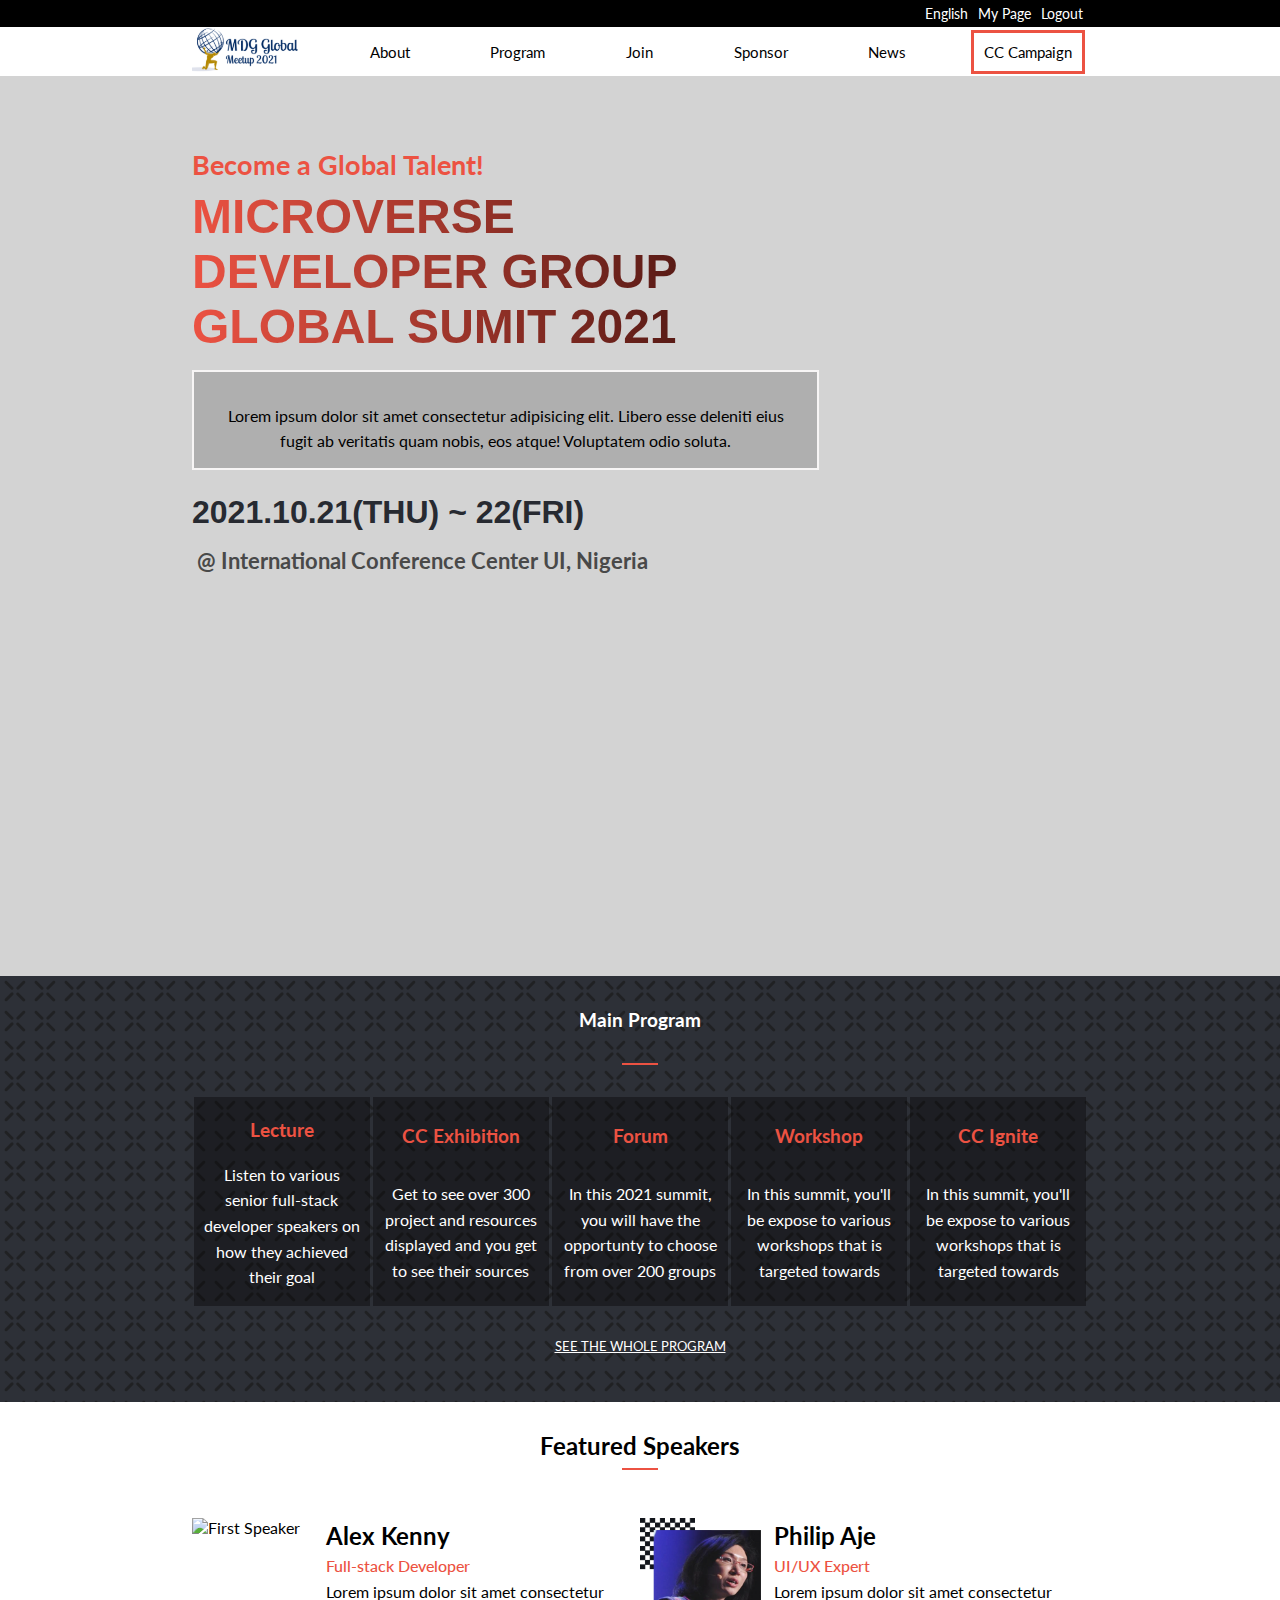
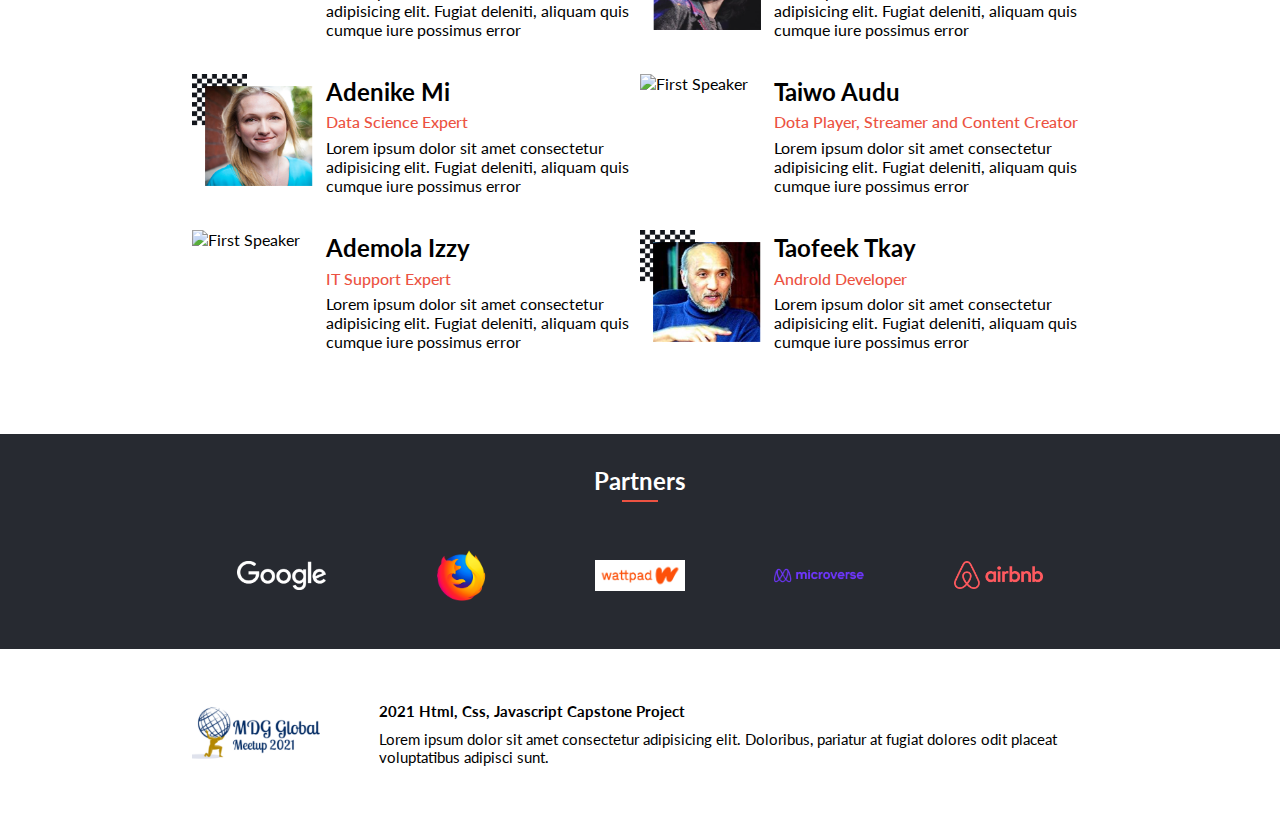
==== index.html @ ac26cec1 "Generate feature speaker section using javascript" ====
<!DOCTYPE html>
<html lang="en">
<head>
  <meta charset="UTF-8">
  <meta http-equiv="X-UA-Compatible" content="IE=edge">
  <meta name="viewport" content="width=device-width, initial-scale=1.0">
  <script src="https://kit.fontawesome.com/f8112dc1f2.js" crossorigin="anonymous"></script>
  <link rel="stylesheet" href="style.css">
  <title>MDG</title>
</head>
<body>
  <header>
    <section class="first-nav">
      <ul>
        <li><a href="#"><i class="fab fa-facebook"></i></a></li>
        <li><a href="#"><i class="fab fa-twitter"></i></a></li>
        <li><a href="#">English</a></li>
        <li><a href="#">My Page</a></li>
        <li><a href="#">Logout</a></li>
      </ul>
    </section>
    <nav class="main-nav">
     <a href="index.html" class="logo"><img src="img/meetup.PNG" alt="Website Logo"></a>
      <ul class="nav-menu">
        <li><a class="nav-link" href="about.html" class="about">About</a></li>
        <li><a class="nav-link" href="#">Program</a></li>
        <li><a class="nav-link" href="#">Join</a></li>
        <li><a class="nav-link" href="#">Sponsor</a></li>
        <li><a class="nav-link" href="#">News</a></li>
        <li><a href="#" class="decorating-text">CC Campaign</a></li>
      </ul>
      <div class="hamburger"><img src="img/menu.png" alt="Menu Icon" class="menu"></div>
      <div class="close" id="close">&times;</div>
    </nav>
  </header>
  <main>
    <section class="hero">
      <div class="sub-hero">
        <h2 class="talent">Become a Global Talent!</h2>
        <h1 class="title">MICROVERSE DEVELOPER GROUP GLOBAL SUMIT 2021</h1>
        <div class="sub-hero-desc">
          <p>
            Lorem ipsum dolor sit amet consectetur adipisicing elit. Libero esse deleniti eius fugit ab veritatis quam nobis, eos atque! Voluptatem odio soluta.
          </p>
        </div>
        <h1 class="event-time">2021.10.21(THU) ~ 22(FRI)</h1>
        <h3 class="venue">@ International Conference Center UI, Nigeria</h3>
      </div>
    </section>
    <section class="program-section">
      <h3 class="program-heading">Main Program</h3>
      <hr>
      <div class="program-desktop">
        <div class="progam">
          <i class="fas fa-chalkboard-teacher"></i>
          <h3 class="program-title">Lecture</h3>
          <p class="pro-desc">Listen to various senior full-stack developer speakers on how they achieved their goal</p>
        </div>
        <div class="progam">
          <i class="fab fa-acquisitions-incorporated"></i>      
          <h3 class="program-title">CC Exhibition</h3>
          <p class="pro-desc">Get to see over 300 project and resources displayed and you get to see their sources</p>
        </div>
        <div class="progam">
          <i class="fas fa-user-tie"></i>
          <h3 class="program-title">Forum</h3>
          <p class="pro-desc">In this 2021 summit, you will have the opportunty to choose from over 200 groups</p>
        </div>
        <div class="progam">
          <i class="fas fa-praying-hands"></i>
          <h3 class="program-title">Workshop</h3>
          <p class="pro-desc">In this summit, you'll be expose to various workshops that is targeted towards</p>
        </div>
        <div class="progam">
          <i class="fas fa-certificate"></i>
          <h3 class="program-title">CC Ignite</h3>
          <p class="pro-desc">In this summit, you'll be expose to various workshops that is targeted towards</p>
        </div>
      </div>
      <button class="btn-join">JOIN MICROVERSE SUMMIT 2021</button>
      <a href="#" class="whole">SEE THE WHOLE PROGRAM</a>
    </section>
    <section class="speaker">
      <div class="mag-btm">
        <h3 class="speaker-title">Featured Speakers</h3>
      <hr>
      </div>
      <div class="speaker-desktop">
        <!-- Content generated with Javascript -->
      </div>
      <button class="btn-more">
        MORE
        <i class="fas fa-angle-down"></i>
      </button>
    </section>
    <section class="partner">
      <h3 class="partner-header">Partners</h3>
      <hr>
      <div class="partner-logo">
        <img src="img/Google.png" alt="partner1" class="logo1">
        <img src="img/Mozilla-Firefox.png" alt="partner2" class="logo1">
        <img src="img/Wattpad.jpg" alt="partner3" class="logo1">
        <img src="img/micro.png" alt="partner4" class="logo1">
        <img src="img/Airbnb_Logo.png" alt="partner4" class="logo1">
      </div>
    </section>
  </main>
  <footer>
    <img src="img/meetup.PNG" alt="Website Logo" class="logo">
    <div class="footer-desc">
      <h3>2021 Html, Css, Javascript Capstone Project</h3>
      <p>Lorem ipsum dolor sit amet consectetur adipisicing elit. Doloribus, pariatur at fugiat dolores odit placeat 
        voluptatibus adipisci sunt.</p> 
    </div>
  </footer>

  <script src="app.js"></script>
</body>
</html>
---- style.css ----
@import url('http://fonts.cdnfonts.com/css/chunkfive-ex');
@import url('https://fonts.googleapis.com/css2?family=Lato&display=swap');

* {
  padding: 0;
  margin: 0;
  box-sizing: border-box;
}

body {
  font-family: 'Lato', sans-serif;  
  width: 100%;
}

.close {
  display: none;
  z-index: 9999;
  cursor: pointer !important;
  font-size: 40px;
}

.close-appear {
  display: block;
}

.hamburger {
  cursor: pointer;
  color: #fff;
}

.hamburger-disappear,
.first-nav,
.logo {
  display: none;
}

.main-nav {
  padding: 2rem;
  background-color: #d3d3d3;
}

.nav-menu {
  position: fixed;
  display: flex;
  align-items: center;
  justify-content: space-around;
  top: 0;
  right: 0;
  list-style: none;
  flex-direction: column;
  background: #ec5242;
  width: 50%;
  border-radius: 10px;
  height: 100vh;
  opacity: 0.97;
  transform: translateX(100%);
  transition: transform 0.5s ease-in;
}

.nav-menu-active {
  transform: translateX(0);
}

.nav-menu li{
  padding: 5px;
  font-size: 25px;
}

.nav-menu li a {
  text-decoration: none;
  color: #fff;
  padding: 0;
}

.hero{
  padding: 1.5rem;
  background-color: #d3d3d3;
}

img {
  height: 100%;
  width: 100%;
}

.menu {
  height: 30px;
  width: 30px;
}

.sub-hero {
  margin-top: 2.5rem;
}

.talent {
  font-size: 1.7rem;
  margin-bottom: 0.5rem;
  color: #ec5242;
}

.about-talent {
  font-size: 1.7rem;
  margin-bottom: 0.5rem;
  color: #ec5242;
  text-align: center;
}

.title {
  font-size: 2.5rem;
  background: linear-gradient(90deg,#ec5242, #2e0b09);
  -webkit-background-clip: text;
  -webkit-text-fill-color: transparent;
  font-family: 'ChunkFive Ex', sans-serif;                                             
}

.about-title {
  font-size: 3rem;
  color: #ec5242;
  line-height: 4rem;
  font-family: 'ChunkFive Ex', sans-serif;
  margin-bottom: 2rem;                                             
}

.about-title {
  text-align: center;
}

.sub-hero-desc {
  background: #afafaf;
  border: 2px solid rgb(247, 245, 245);
  padding: 15px 20px;
  margin-top: 1rem;
  line-height: 1.7rem;
}

.sub-hero-desc-about {
  background: #fff;
  padding: 15px 20px;
  margin-top: 1rem;
  line-height: 1.7rem;
  text-align: center;
  border: 1px solid #d3d3d3;
}

.sub-hero-desc p {
  font-size: 1rem;
  line-height: 25px;
}

.event-time {
  font-size: 2rem;
  margin-top: 1.5rem;
  color: #272a31;
  font-family: 'ChunkFive Ex', sans-serif; 
}

.about-info {
  margin: 2rem  auto;
  text-align: center;
  line-height: 1.6rem;
  width: 80%;
}

.about-info p,
.creative-header p {
  text-align: center !important;
}

.email {
  display: block;
  text-align: center;
  color: #000;
  font-weight: bolder;
}

.partner2 {
  background-color: #242424;
  padding: 0 2rem;
}

.footer-desc p, h3 {
  font-size: 15px;
  padding: 5px;
  text-align: left;
}

.partner-header {
  color: #fff;
  padding-top: 2rem;
  text-align: center;
  font-size: 1.5rem;
}

.partner-logo {
  display: flex;
  flex-wrap: wrap;
  justify-content: space-around;
  align-items: center;
  padding: 2rem 0;
}

.logo {
  width: 30%;
  height: 30%;
}

.logo1 {
  width: 33%;
  height: 30%;
}

.venue {
  font-size: 1.4rem;
  color: #494949;
  margin-top: 0.7rem;
}

.program-section {
  background-image: url('img/repeat-bg.png');
  padding: 1.5rem;
}

.program-heading {
  color: #fff;
  text-align: center;
  font-size: 1.5rem;
  padding-bottom: 0.5rem;
}

.program-icon {
  width: 10%;
  height: 10%;
}

.pro-desc {
  color: #fff;
  width: 50%;
  font-size: 1rem;
  line-height: 1.9rem;
}

.program-title {
  color: #ec5242;
  font-size: 1.2rem;
}

.progam {
  flex-wrap: wrap;
  display: flex;
  align-items: center;
  justify-content: space-between;
  margin-top: 1rem;
  background-color: rgba(5, 5, 5, 0.4);
  padding: 20px;
}

.btn-join {
  margin-top: 2rem;
  background-color: #ec5242;
  color: #fff;
  font-size: 1rem;
  padding: 20px;
  border: none;
  font-weight: 900;
  position: relative;
  left: 50%;
  transform: translate(-50%);
}

.speaker {
  padding: 1.5rem;
}

.speaker-title {
  text-align: center;
  font-size: 1.5rem;
  margin-top: 1.5rem;
  padding-bottom: 0.5rem;
}

.mag-btm {
  margin-bottom: 2rem;
}

.person {
  width: 8rem;
  height: 8rem;
}

i {
  color: #fff;
  font-size: 2rem;
}

.speakers-description {
  display: flex;
  justify-content: space-between;
  margin-bottom: 2rem;
}

.speaker-details {
  width: 80%;
  margin-left: 1rem;
}

.speaker-details h3,
.speaker-details .des-2,
.speaker-details .des-1 {
  padding: 0.2rem 0 !important;
  text-align: left !important;
}

.speaker-name {
  font-size: 1.5rem;
}

.des-1 {
  color: #ec5242;
  font-weight: 500;
}

.fa-angle-down {
  color: #ec5242;
  padding-left: 0.5rem;
  font-size: 17PX;
}

.btn-more {
  width: 100%;
  display: flex;
  font-size: 17px;
  justify-content: center;
  align-items: center;
  font-weight: bolder;
  padding: 8px 0;
  border: 1px solid #d3d3d3;
  background-color: #fff;
}

.d-none, .whole, .partner {
  display: none;
}

.close {
  font-size: 3rem;
}

.about-footer {
  margin: 3rem 0;
  display: flex;
  justify-content: center;
  align-items: center;
}

.creative-header {
  width: 70%;
  margin: 3rem auto;
}

.creative-header h3,
p {
  text-align: center;
  padding-top: 1rem;
}

.image-box{
  display: flex;
  margin: 2rem 3rem;
  padding: 2rem;
  justify-content: center;
}

.about-img-box {
  width: 80%;
  height: 80%;
}

.summit {
  margin: 0 auto;
}

.bg-image {
  background-image: url(img/summit2.jpg);
  background-size: cover;
  background-position: center;
  background-repeat: no-repeat;
  color: #fff;
  padding: 4rem 5rem;
  margin: 2rem 2rem ;
  position: relative;
}

.bg-image2 {
  background-image: url(img/summit3.jpg);
  background-size: cover;
  background-position: center;
  background-repeat: no-repeat;
  color: #fff;
  padding: 4rem 5rem;
  margin: 2rem 2rem ;
  position: relative;
}

.bg-image > * {
  z-index: 10;
  position: relative;
}

.bg-image2 > * {
  z-index: 10;
  position: relative;
}

.bg-image::after, .bg-image2::after {
  content: "";
  display: block;
  width: 100%;
  height: 100%;
  background-image: linear-gradient(to right, #ec5242, #4b0800 );
  position: absolute;
  top: 0px;
  right: 0px;
  z-index: 0;
  opacity: 0.85;
}

.summit h1 {
  font-size: 2rem;
}

.summit h1,
p {
  text-align: center;
}

.img-section {
  border-top: 2px solid #c7c7c7;
}

footer {
  display: none;
}

hr {
  border: 1px solid #ec5242;
  width: 10%;
  margin: 0 auto;
}

@media only screen and (max-width: 430px) {
  .speakers-description {
    display: block;
    justify-content: space-between;
    margin-bottom: 2rem;
    text-align: center;
  }

  .speaker-details h3, p {
    text-align: center !important;
  }

  .progam {
    display: block;
    align-items: center;
    justify-content: space-between;
    margin-top: 1rem;
    background-color: rgba(5, 5, 5, 0.4);
    padding: 20px;
  }

  .fa-chalkboard-teacher, 
  .fa-acquisitions-incorporated,
  .fa-user-tie,
  .fa-praying-hands,
  .fa-certificate {
    position: relative;
    left: 50%;
    transform: translate(-50%);
    font-size: 24px;
    padding-bottom: 0.2rem;
  }

  .program-title {
    color: #ec5242;
    text-align: center;
    width: 100%;
    font-size: 1.2rem;
  }

  .pro-desc {
    color: #fff;
    width: 100%;
    font-size: 1rem;
    line-height: 1.6rem;
    text-align: center !important;
  }

  .title {
    font-size: 1.9rem;
    background: linear-gradient(90deg,#ec5242, #2e0b09);
    -webkit-background-clip: text;
    -webkit-text-fill-color: transparent;
    font-family: 'ChunkFive Ex', sans-serif;  
    text-align: center;                                           
  }

  .talent {
    font-size: 1.3rem;
    margin-bottom: 0.5rem;
    color: #ec5242;
    text-align: center;
  }

  .d-none {
    display: none;
  }

  .about-title {
    font-size: 2rem;
  }
}

@media only screen and (min-width: 956px) {
  .home-display {
    display: none;
  }

  .nav-menu {
    position: unset;
    display: flex;
    align-items: center;
    justify-content: space-between;
    top: unset;
    padding-left: unset;
    list-style: none;
    flex-direction: unset;
    background: unset;
    width: 100%;
    border-radius: unset;
    transition: unset;
    font-size: unset;
    line-height: unset;
    height: unset;
    padding-top: unset;
    opacity: unset;
    transform: unset;
    transition: unset;
  }
  
  .nav-menu li {
    font-size: initial;
    line-height: initial;
    display: inline;
    padding: 3px;
  }

  header {
    display: block;
    background-color: #fff;
  }

  .speaker, 
  .partner, 
  .first-nav,
  .program-section,
  .main-nav {
    padding: 0 12rem;
  }

  .first-nav {
    display: block;
    background-color: #000;
  }

  .title {
    width: 70%;
    font-size: 3rem;
    background: linear-gradient(90deg,#ec5242, #2e0b09);
    -webkit-background-clip: text;
    -webkit-text-fill-color: transparent;
    font-family: 'ChunkFive Ex', sans-serif;                                             
  }

  .sub-hero-desc-about {
    width: 70%;
    background: #fff;
    padding: 15px 20px;
    margin: 0 auto;
    line-height: 1.7rem;
    text-align: center;
    border: 1px solid #d3d3d3;
  }

  .sub-hero-desc {
    width: 70%;
    background: #afafaf;
    border: 2px solid rgb(247, 245, 245);
    padding: 15px 20px;
    margin-top: 1rem;
  }

  ul {
    display: flex;
    justify-content: flex-end;
    align-items: center;
  }

  ul li {
    list-style: none;
    padding: 5px;
    font-size: 14px;
  }

  .first-nav li a i {
    font-size: 14px;
  }

  li a {
    text-decoration: none;
    color: #fff;
  }

  .main-nav {
    background-color: #fff;
    display: flex;
    justify-content: space-between;
    align-items: center;
  }

  .about-img-box {
    width: 30%;
    height: 30%;
  }

  .bg-image,
  .bg-image2 {
    background-size: cover;
    background-position: center;
    background-repeat: no-repeat;
    color: #fff;
    position: relative;
    width: 40%;
    height: 50%;
  }

  .bg-image {
    background-image: url(img/summit2.jpg);
  }

  .bg-image2 {
    background-image: url(img/summit3.jpg);
  }

  .summit {
    display: flex;
    justify-content: center;
    align-items: center;
    margin: 3rem 0;
  }

  .logo {
    display: block;
    width: 15%;
    height: 15%;
  }

  .main-nav ul li a {
    color: #000;
    font-size: 15px;
    padding-left: 1rem;
  }

  .decorating-text {
    border: 3px solid #ec5242;
    padding: 10px !important;
  }

  .menu, 
  .btn-join,
  .close {
    display: none;
  }

  .hero{
    padding: 2rem 12rem;
    width: 100%;
    height: 100vh;
    background-color: #d3d3d3;
  }

  .sub-hero {
    width: 100%;
  }

  .program-desktop {
    display: flex;
    justify-content: space-between;
  }

  .progam {
    width: 25%;
    margin: 2rem 0.1rem;
    background-color: rgba(5, 5, 5, 0.4);
    padding: 1rem 0.5rem;
  }

  .pro-desc {
    color: #fff;
    width: 100%;
    font-size: 1rem;
    line-height: 1.6rem;
    text-align: center;
  }

  .program-title {
    color: #ec5242;
    text-align: center;
    width: 100%;
    font-size: 1.2rem;
  }

  .fa-chalkboard-teacher, 
  .fa-acquisitions-incorporated,
  .fa-user-tie,
  .fa-praying-hands,
  .fa-certificate {
    position: relative;
    left: 50%;
    transform: translate(-50%);
    font-size: 24px;
    padding-bottom: 0.2rem;
  }

  .program-heading {
    color: #fff;
    text-align: center;
    font-size: 1.2rem;
    padding: 2rem 0;
  }

  .whole {
    display: block;
    color: #fff;
    text-align: center;
    font-size: 13px;
    padding-bottom: 3rem;
  }

  .btn-more {
    display: none;
  }

  .speaker-desktop {
    display: flex;
    justify-content: center;
    flex-wrap: wrap;
    margin-top: 3rem;
  }

  .speakers-description {
    width: 50%;
  }

  .speakers-description img {
    width: 27%;
  }

  .speaker-details {
    width: 70%;
    margin-left: 5px !important;
  }

  .person {
    width: 7rem;
    height: 7rem;
  }

  .d-none {
    display: flex;
  }

  .partner {
    display: block;
    background-color: #272a31;
    margin-top: 3rem;
  }

  .partner-header {
    color: #fff;
    padding-top: 2rem;
    text-align: center;
    font-size: 1.5rem;
  }

  .logo1 {
    width: 10%;
    height: 10%;
  }

  .partner-logo {
    display: flex;
    justify-content: space-around;
    align-items: center;
    padding: 3rem 0;
  }

  footer {
    display: flex;
    justify-content: center;
    align-items: center;
    padding: 3rem 12rem;
  }

  footer p, h3 {
    font-size: 15px;
    padding: 5px;
  }

  .logo {
    margin-right: 3rem;
  }

  hr {
    border: 1px solid #ec5242;
    width: 4%;
    margin: 0 auto;
  }

  .about-footer {
    background-color: #242424;
    color: #fff;
  }

  .partner2 {
    display: none;
  }

  .main-nav ul .about {
    color: #ec5242;
  }
}
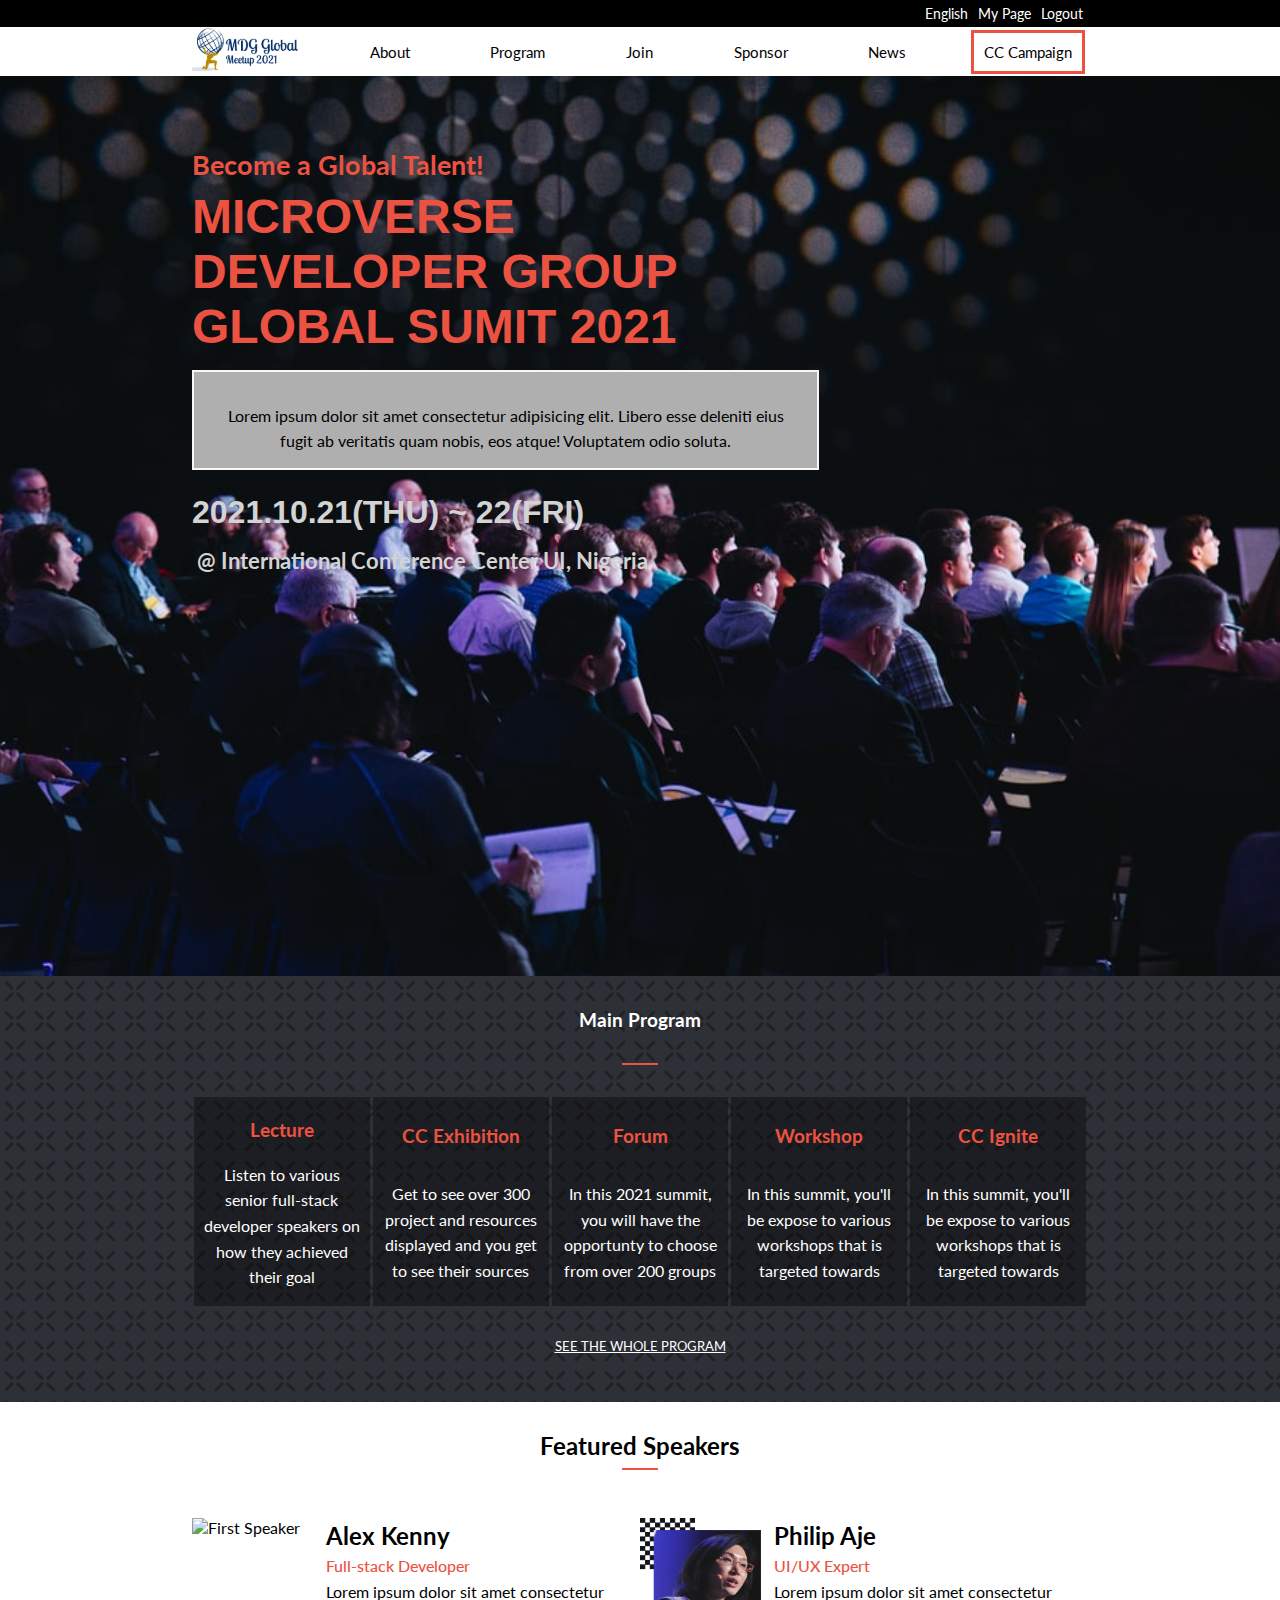
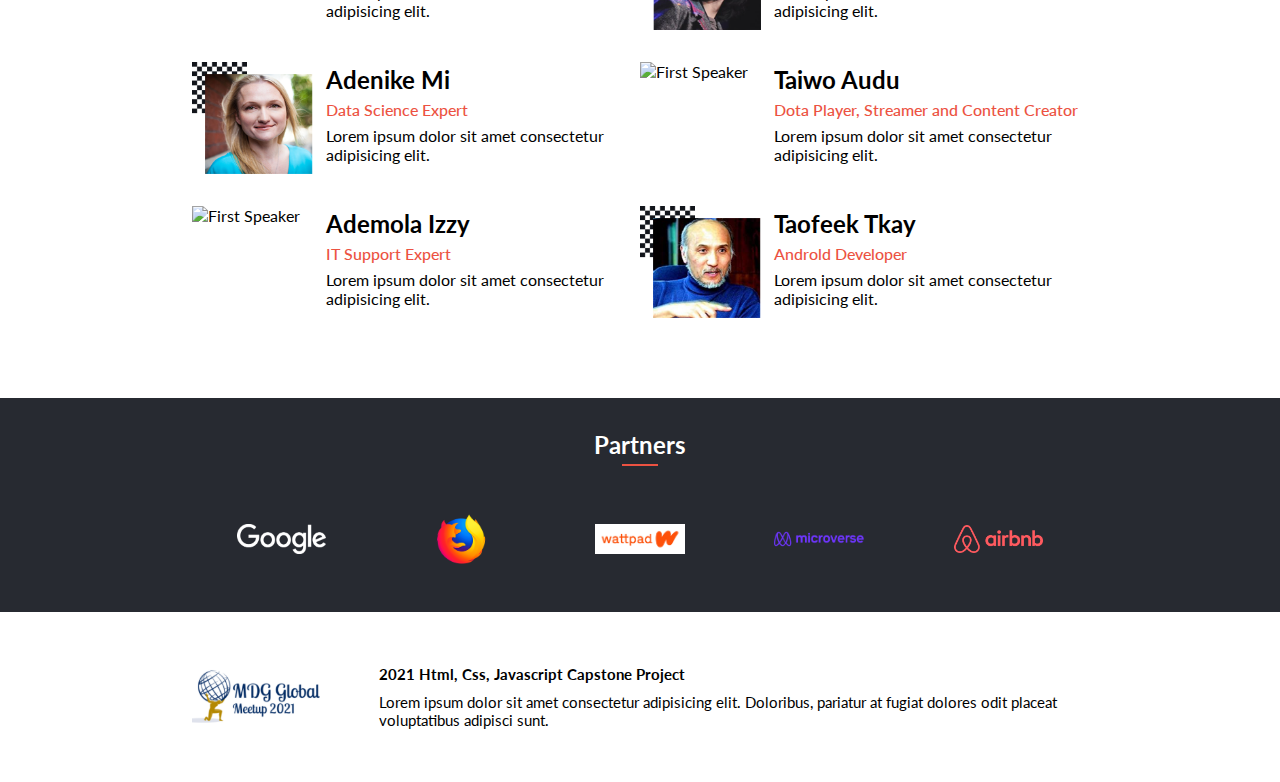
==== commit 9fa2052a: "Add image" ====
--- a/index.html
+++ b/index.html
@@ -88,10 +88,10 @@
       <div class="speaker-desktop">
         <!-- Content generated with Javascript -->
       </div>
-      <button class="btn-more">
+      <!-- <button class="btn-more">
         MORE
         <i class="fas fa-angle-down"></i>
-      </button>
+      </button> -->
     </section>
     <section class="partner">
       <h3 class="partner-header">Partners</h3>
--- a/style.css
+++ b/style.css
@@ -75,6 +75,11 @@
 .hero{
   padding: 1.5rem;
   background-color: #d3d3d3;
+  background-image: url(img/cover1.jfif);
+  background-position: center;
+  background-repeat: no-repeat;
+  background-size: cover;
+  position: relative;
 }
 
 img {
@@ -106,9 +111,7 @@
 
 .title {
   font-size: 2.5rem;
-  background: linear-gradient(90deg,#ec5242, #2e0b09);
-  -webkit-background-clip: text;
-  -webkit-text-fill-color: transparent;
+  color:#ec5242;
   font-family: 'ChunkFive Ex', sans-serif;                                             
 }
 
@@ -149,7 +152,7 @@
 .event-time {
   font-size: 2rem;
   margin-top: 1.5rem;
-  color: #272a31;
+  color: #d3d3d3;
   font-family: 'ChunkFive Ex', sans-serif; 
 }
 
@@ -210,7 +213,7 @@
 
 .venue {
   font-size: 1.4rem;
-  color: #494949;
+  color: #d3d3d3;
   margin-top: 0.7rem;
 }
 
@@ -496,9 +499,7 @@
 
   .title {
     font-size: 1.9rem;
-    background: linear-gradient(90deg,#ec5242, #2e0b09);
-    -webkit-background-clip: text;
-    -webkit-text-fill-color: transparent;
+    color:#ec5242;
     font-family: 'ChunkFive Ex', sans-serif;  
     text-align: center;                                           
   }
@@ -553,6 +554,11 @@
     padding: 3px;
   }
 
+  .nav-menu li a:hover {
+    color: #ec5242;
+    font-weight: bolder;
+  }
+
   header {
     display: block;
     background-color: #fff;
@@ -574,9 +580,7 @@
   .title {
     width: 70%;
     font-size: 3rem;
-    background: linear-gradient(90deg,#ec5242, #2e0b09);
-    -webkit-background-clip: text;
-    -webkit-text-fill-color: transparent;
+    color:#ec5242;
     font-family: 'ChunkFive Ex', sans-serif;                                             
   }
 
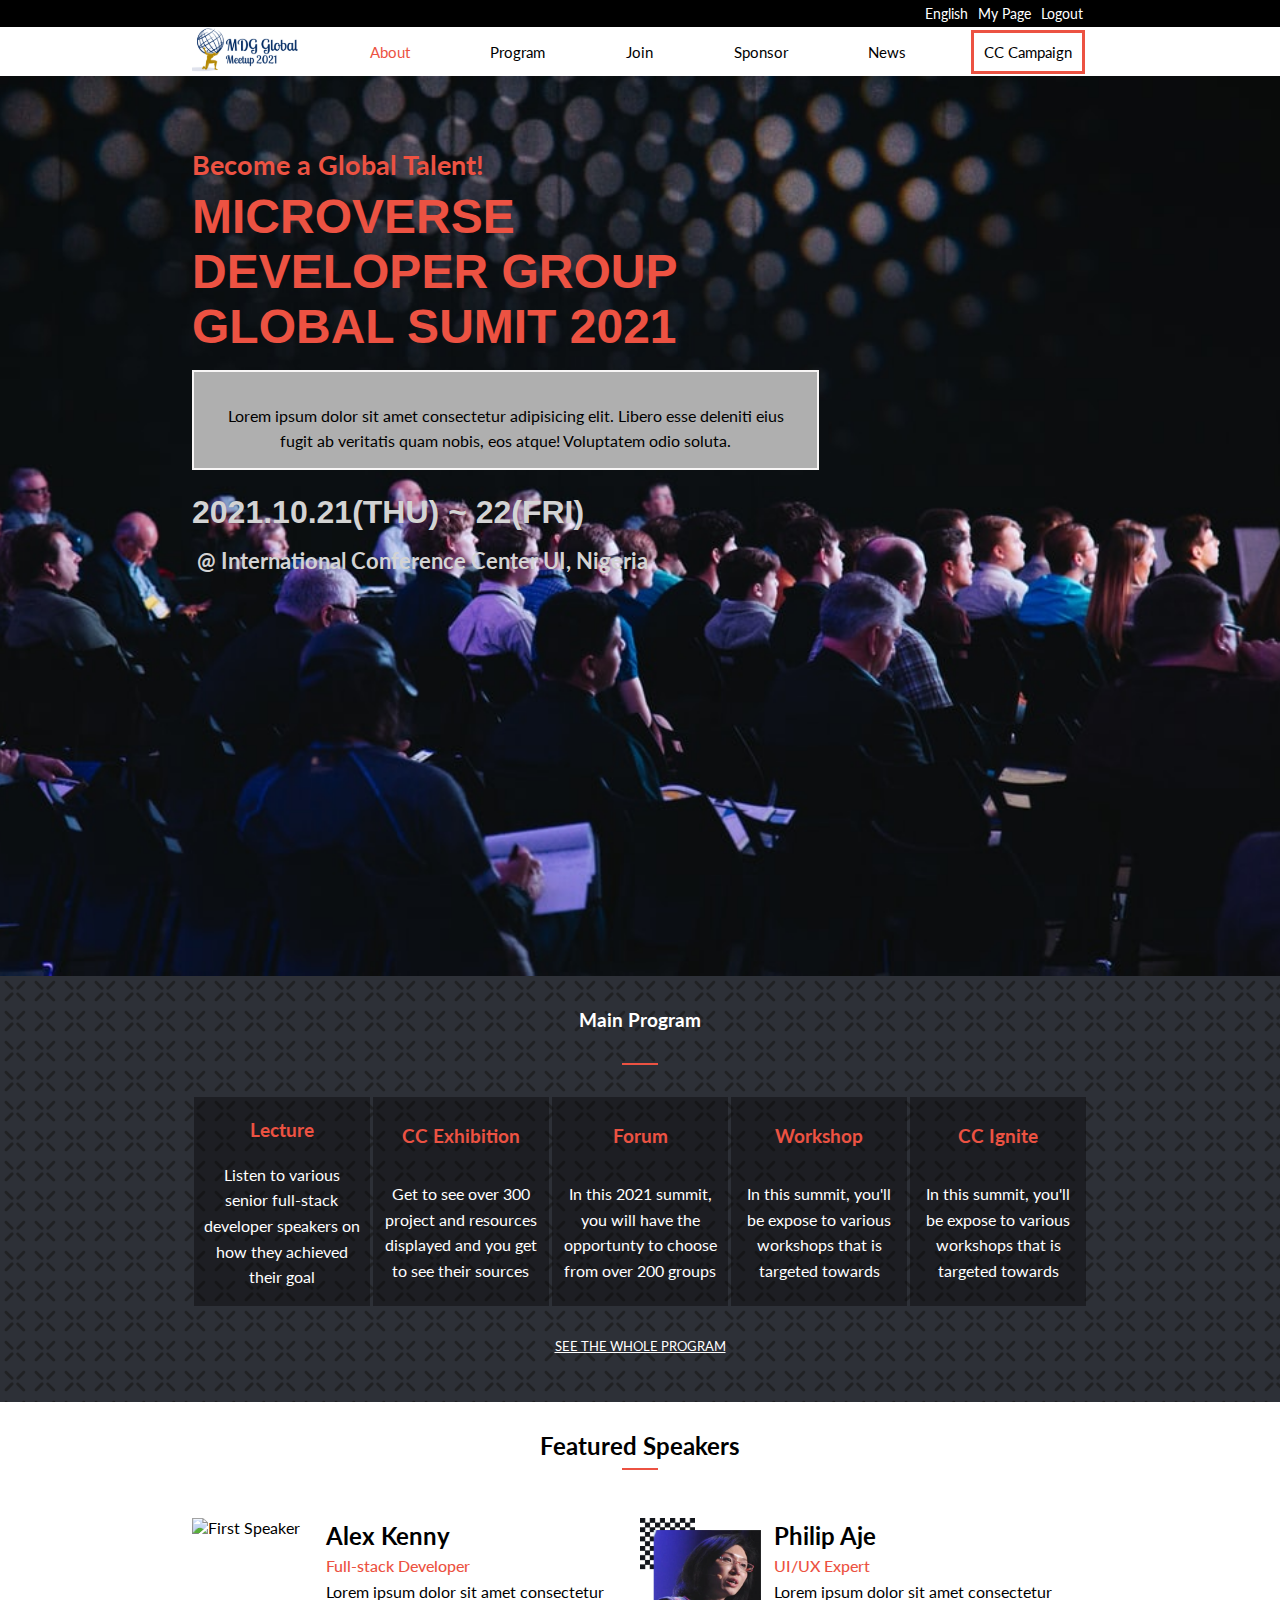
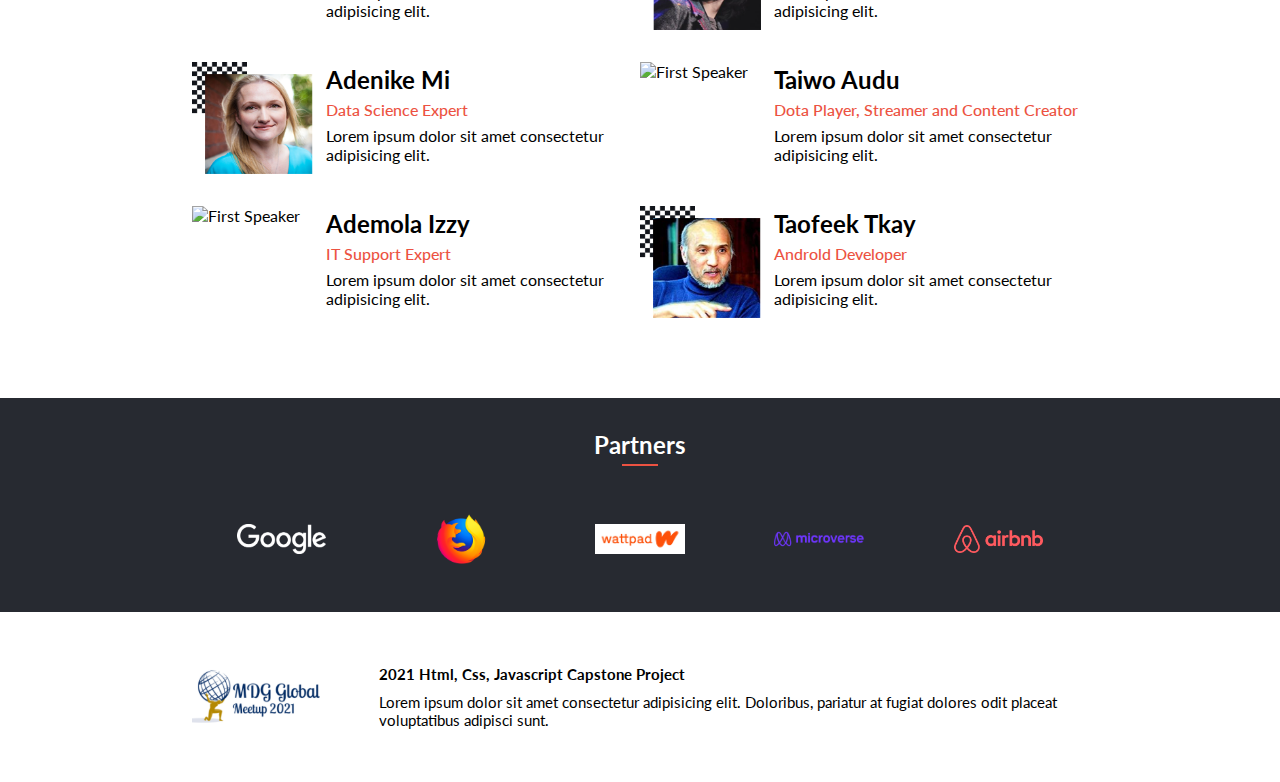
==== commit 7d9eec5a: "Fix linters errors" ====
--- a/index.html
+++ b/index.html
@@ -10,7 +10,7 @@
 </head>
 <body>
   <header>
-    <section class="first-nav">
+    <div class="first-nav">
       <ul>
         <li><a href="#"><i class="fab fa-facebook"></i></a></li>
         <li><a href="#"><i class="fab fa-twitter"></i></a></li>
@@ -18,11 +18,11 @@
         <li><a href="#">My Page</a></li>
         <li><a href="#">Logout</a></li>
       </ul>
-    </section>
+    </div>
     <nav class="main-nav">
      <a href="index.html" class="logo"><img src="img/meetup.PNG" alt="Website Logo"></a>
       <ul class="nav-menu">
-        <li><a class="nav-link" href="about.html" class="about">About</a></li>
+        <li><a class="nav-link about" href="about.html">About</a></li>
         <li><a class="nav-link" href="#">Program</a></li>
         <li><a class="nav-link" href="#">Join</a></li>
         <li><a class="nav-link" href="#">Sponsor</a></li>
@@ -88,10 +88,6 @@
       <div class="speaker-desktop">
         <!-- Content generated with Javascript -->
       </div>
-      <!-- <button class="btn-more">
-        MORE
-        <i class="fas fa-angle-down"></i>
-      </button> -->
     </section>
     <section class="partner">
       <h3 class="partner-header">Partners</h3>
--- a/style.css
+++ b/style.css
@@ -8,7 +8,7 @@
 }
 
 body {
-  font-family: 'Lato', sans-serif;  
+  font-family: 'Lato', sans-serif;
   width: 100%;
 }
 
@@ -17,6 +17,7 @@
   z-index: 9999;
   cursor: pointer !important;
   font-size: 40px;
+  font-size: 3rem;
 }
 
 .close-appear {
@@ -61,7 +62,7 @@
   transform: translateX(0);
 }
 
-.nav-menu li{
+.nav-menu li {
   padding: 5px;
   font-size: 25px;
 }
@@ -72,14 +73,13 @@
   padding: 0;
 }
 
-.hero{
+.hero {
   padding: 1.5rem;
   background-color: #d3d3d3;
   background-image: url(img/cover1.jfif);
   background-position: center;
   background-repeat: no-repeat;
   background-size: cover;
-  position: relative;
 }
 
 img {
@@ -90,6 +90,12 @@
 .menu {
   height: 30px;
   width: 30px;
+}
+
+.creative-header h3,
+p {
+  text-align: center;
+  padding-top: 1rem;
 }
 
 .sub-hero {
@@ -111,8 +117,8 @@
 
 .title {
   font-size: 2.5rem;
-  color:#ec5242;
-  font-family: 'ChunkFive Ex', sans-serif;                                             
+  color: #ec5242;
+  font-family: 'ChunkFive Ex', sans-serif;
 }
 
 .about-title {
@@ -120,10 +126,7 @@
   color: #ec5242;
   line-height: 4rem;
   font-family: 'ChunkFive Ex', sans-serif;
-  margin-bottom: 2rem;                                             
-}
-
-.about-title {
+  margin-bottom: 2rem;
   text-align: center;
 }
 
@@ -153,10 +156,11 @@
   font-size: 2rem;
   margin-top: 1.5rem;
   color: #d3d3d3;
-  font-family: 'ChunkFive Ex', sans-serif; 
+  font-family: 'ChunkFive Ex', sans-serif;
 }
 
 .about-info {
+  color: #fff;
   margin: 2rem  auto;
   text-align: center;
   line-height: 1.6rem;
@@ -171,8 +175,9 @@
 .email {
   display: block;
   text-align: center;
-  color: #000;
+  color: #fff;
   font-weight: bolder;
+  letter-spacing: 0.2rem;
 }
 
 .partner2 {
@@ -180,7 +185,8 @@
   padding: 0 2rem;
 }
 
-.footer-desc p, h3 {
+.footer-desc p,
+h3 {
   font-size: 15px;
   padding: 5px;
   text-align: left;
@@ -305,6 +311,11 @@
   margin-left: 1rem;
 }
 
+.des-1 {
+  color: #ec5242;
+  font-weight: 500;
+}
+
 .speaker-details h3,
 .speaker-details .des-2,
 .speaker-details .des-1 {
@@ -316,15 +327,10 @@
   font-size: 1.5rem;
 }
 
-.des-1 {
-  color: #ec5242;
-  font-weight: 500;
-}
-
 .fa-angle-down {
   color: #ec5242;
   padding-left: 0.5rem;
-  font-size: 17PX;
+  font-size: 17px;
 }
 
 .btn-more {
@@ -339,12 +345,10 @@
   background-color: #fff;
 }
 
-.d-none, .whole, .partner {
+.d-none, 
+.whole, 
+.partner {
   display: none;
-}
-
-.close {
-  font-size: 3rem;
 }
 
 .about-footer {
@@ -359,13 +363,7 @@
   margin: 3rem auto;
 }
 
-.creative-header h3,
-p {
-  text-align: center;
-  padding-top: 1rem;
-}
-
-.image-box{
+.image-box {
   display: flex;
   margin: 2rem 3rem;
   padding: 2rem;
@@ -470,7 +468,7 @@
     padding: 20px;
   }
 
-  .fa-chalkboard-teacher, 
+  .fa-chalkboard-teacher,
   .fa-acquisitions-incorporated,
   .fa-user-tie,
   .fa-praying-hands,
@@ -500,8 +498,8 @@
   .title {
     font-size: 1.9rem;
     color:#ec5242;
-    font-family: 'ChunkFive Ex', sans-serif;  
-    text-align: center;                                           
+    font-family: 'ChunkFive Ex', sans-serif;
+    text-align: center;                      
   }
 
   .talent {
@@ -545,6 +543,7 @@
     opacity: unset;
     transform: unset;
     transition: unset;
+    z-index: 10;
   }
   
   .nav-menu li {
@@ -554,6 +553,18 @@
     padding: 3px;
   }
 
+  ul li {
+    list-style: none;
+    padding: 5px;
+    font-size: 14px;
+  }
+
+  .main-nav ul li a {
+    color: #000;
+    font-size: 15px;
+    padding-left: 1rem;
+  }
+
   .nav-menu li a:hover {
     color: #ec5242;
     font-weight: bolder;
@@ -564,7 +575,7 @@
     background-color: #fff;
   }
 
-  .speaker, 
+  .speaker,
   .partner, 
   .first-nav,
   .program-section,
@@ -581,7 +592,7 @@
     width: 70%;
     font-size: 3rem;
     color:#ec5242;
-    font-family: 'ChunkFive Ex', sans-serif;                                             
+    font-family: 'ChunkFive Ex', sans-serif;         
   }
 
   .sub-hero-desc-about {
@@ -606,12 +617,6 @@
     display: flex;
     justify-content: flex-end;
     align-items: center;
-  }
-
-  ul li {
-    list-style: none;
-    padding: 5px;
-    font-size: 14px;
   }
 
   .first-nav li a i {
@@ -665,12 +670,7 @@
     display: block;
     width: 15%;
     height: 15%;
-  }
-
-  .main-nav ul li a {
-    color: #000;
-    font-size: 15px;
-    padding-left: 1rem;
+    margin-right: 3rem;
   }
 
   .decorating-text {
@@ -678,13 +678,13 @@
     padding: 10px !important;
   }
 
-  .menu, 
+  .menu,
   .btn-join,
   .close {
     display: none;
   }
 
-  .hero{
+  .hero {
     padding: 2rem 12rem;
     width: 100%;
     height: 100vh;
@@ -722,7 +722,7 @@
     font-size: 1.2rem;
   }
 
-  .fa-chalkboard-teacher, 
+  .fa-chalkboard-teacher,
   .fa-acquisitions-incorporated,
   .fa-user-tie,
   .fa-praying-hands,
@@ -814,13 +814,10 @@
     padding: 3rem 12rem;
   }
 
-  footer p, h3 {
+  footer p, 
+  h3 {
     font-size: 15px;
     padding: 5px;
-  }
-
-  .logo {
-    margin-right: 3rem;
   }
 
   hr {
@@ -841,4 +838,4 @@
   .main-nav ul .about {
     color: #ec5242;
   }
-}+}
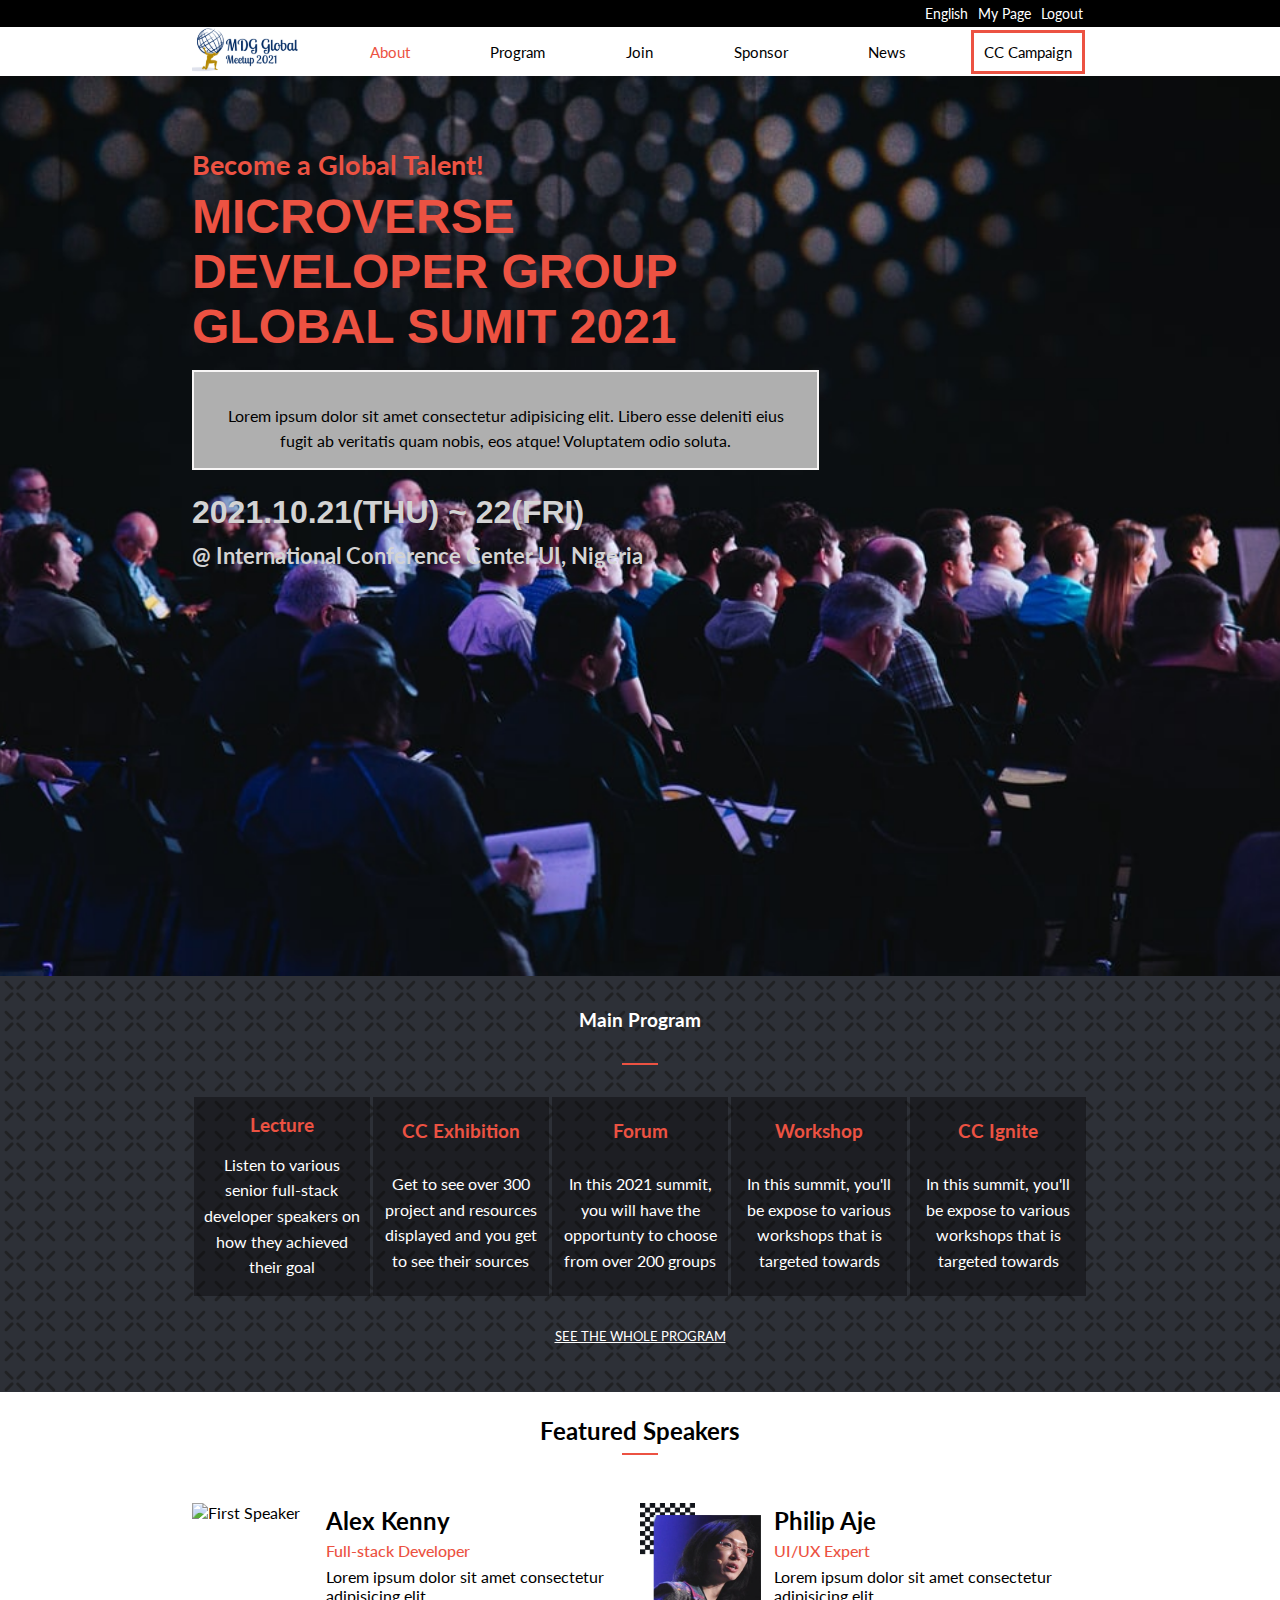
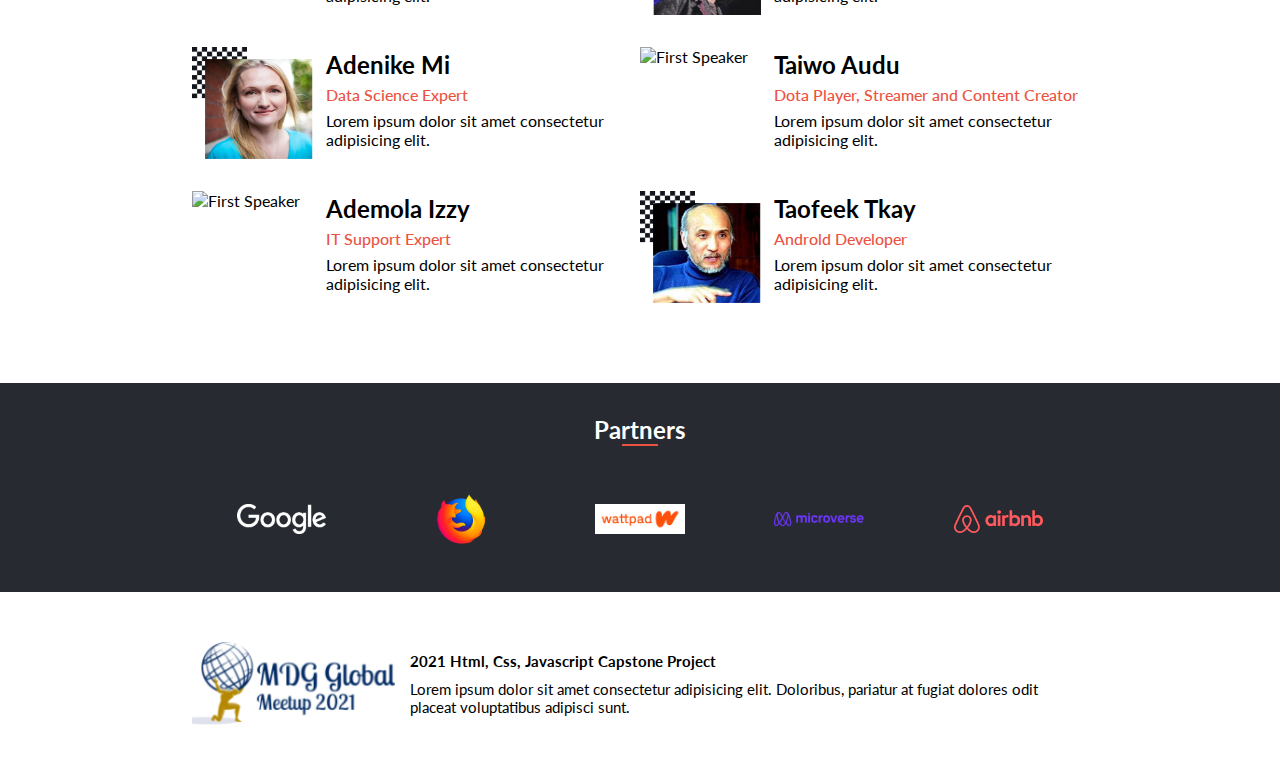
==== commit 11b6efb7: "Acknoledge Cindy Shin in README.md and fix mobile footer" ====
--- a/index.html
+++ b/index.html
@@ -77,7 +77,7 @@
           <p class="pro-desc">In this summit, you'll be expose to various workshops that is targeted towards</p>
         </div>
       </div>
-      <button class="btn-join">JOIN MICROVERSE SUMMIT 2021</button>
+      <button type="button" class="btn-join">JOIN MICROVERSE SUMMIT 2021</button>
       <a href="#" class="whole">SEE THE WHOLE PROGRAM</a>
     </section>
     <section class="speaker">
@@ -102,7 +102,7 @@
     </section>
   </main>
   <footer>
-    <img src="img/meetup.PNG" alt="Website Logo" class="logo">
+    <img src="img/meetup.PNG" alt="Website Logo" class="footer-logo">
     <div class="footer-desc">
       <h3>2021 Html, Css, Javascript Capstone Project</h3>
       <p>Lorem ipsum dolor sit amet consectetur adipisicing elit. Doloribus, pariatur at fugiat dolores odit placeat 
--- a/style.css
+++ b/style.css
@@ -92,10 +92,27 @@
   width: 30px;
 }
 
+.summit h1,
+p {
+  text-align: center;
+}
+
+.footer-desc h3 {
+  font-size: 15px;
+  padding: 5px;
+  text-align: center;
+}
+
 .creative-header h3,
 p {
   text-align: center;
   padding-top: 1rem;
+}
+
+.footer-desc p {
+  font-size: 15px;
+  padding: 5px;
+  text-align: center;
 }
 
 .sub-hero {
@@ -183,13 +200,6 @@
 .partner2 {
   background-color: #242424;
   padding: 0 2rem;
-}
-
-.footer-desc p,
-h3 {
-  font-size: 15px;
-  padding: 5px;
-  text-align: left;
 }
 
 .partner-header {
@@ -345,8 +355,8 @@
   background-color: #fff;
 }
 
-.d-none, 
-.whole, 
+.d-none,
+.whole,
 .partner {
   display: none;
 }
@@ -386,7 +396,7 @@
   background-repeat: no-repeat;
   color: #fff;
   padding: 4rem 5rem;
-  margin: 2rem 2rem ;
+  margin: 2rem 2rem;
   position: relative;
 }
 
@@ -397,7 +407,7 @@
   background-repeat: no-repeat;
   color: #fff;
   padding: 4rem 5rem;
-  margin: 2rem 2rem ;
+  margin: 2rem 2rem;
   position: relative;
 }
 
@@ -411,15 +421,16 @@
   position: relative;
 }
 
-.bg-image::after, .bg-image2::after {
+.bg-image::after,
+.bg-image2::after {
   content: "";
   display: block;
   width: 100%;
   height: 100%;
-  background-image: linear-gradient(to right, #ec5242, #4b0800 );
+  background-image: linear-gradient(to right, #ec5242, #4b0800);
   position: absolute;
-  top: 0px;
-  right: 0px;
+  top: 0;
+  right: 0;
   z-index: 0;
   opacity: 0.85;
 }
@@ -428,17 +439,22 @@
   font-size: 2rem;
 }
 
-.summit h1,
-p {
-  text-align: center;
-}
-
 .img-section {
   border-top: 2px solid #c7c7c7;
 }
 
 footer {
-  display: none;
+  background-color: #000;
+  color: #fff;
+  padding: 20px;
+}
+
+footer .footer-logo {
+  width: 30%;
+  height: 30%;
+  position: relative;
+  left: 50%;
+  transform: translate(-50%);
 }
 
 hr {
@@ -455,7 +471,8 @@
     text-align: center;
   }
 
-  .speaker-details h3, p {
+  .speaker-details h3,
+  p {
     text-align: center !important;
   }
 
@@ -497,9 +514,9 @@
 
   .title {
     font-size: 1.9rem;
-    color:#ec5242;
+    color: #ec5242;
     font-family: 'ChunkFive Ex', sans-serif;
-    text-align: center;                      
+    text-align: center;
   }
 
   .talent {
@@ -542,10 +559,15 @@
     padding-top: unset;
     opacity: unset;
     transform: unset;
-    transition: unset;
     z-index: 10;
   }
-  
+
+  ul li {
+    list-style: none;
+    padding: 5px;
+    font-size: 14px;
+  }
+
   .nav-menu li {
     font-size: initial;
     line-height: initial;
@@ -553,10 +575,9 @@
     padding: 3px;
   }
 
-  ul li {
-    list-style: none;
-    padding: 5px;
-    font-size: 14px;
+  li a {
+    text-decoration: none;
+    color: #fff;
   }
 
   .main-nav ul li a {
@@ -576,7 +597,7 @@
   }
 
   .speaker,
-  .partner, 
+  .partner,
   .first-nav,
   .program-section,
   .main-nav {
@@ -591,8 +612,8 @@
   .title {
     width: 70%;
     font-size: 3rem;
-    color:#ec5242;
-    font-family: 'ChunkFive Ex', sans-serif;         
+    color: #ec5242;
+    font-family: 'ChunkFive Ex', sans-serif;
   }
 
   .sub-hero-desc-about {
@@ -621,11 +642,6 @@
 
   .first-nav li a i {
     font-size: 14px;
-  }
-
-  li a {
-    text-decoration: none;
-    color: #fff;
   }
 
   .main-nav {
@@ -808,16 +824,32 @@
   }
 
   footer {
+    background-color: #fff;
+    color: #000;
     display: flex;
     justify-content: center;
     align-items: center;
     padding: 3rem 12rem;
   }
 
-  footer p, 
-  h3 {
+  footer .footer-logo {
+    width: 30%;
+    height: 30%;
+    position: unset;
+    left: unset;
+    transform: unset;
+  }
+
+  .footer-desc h3 {
     font-size: 15px;
     padding: 5px;
+    text-align: left;
+  }
+
+  .footer-desc p {
+    font-size: 15px;
+    padding: 5px;
+    text-align: left;
   }
 
   hr {
